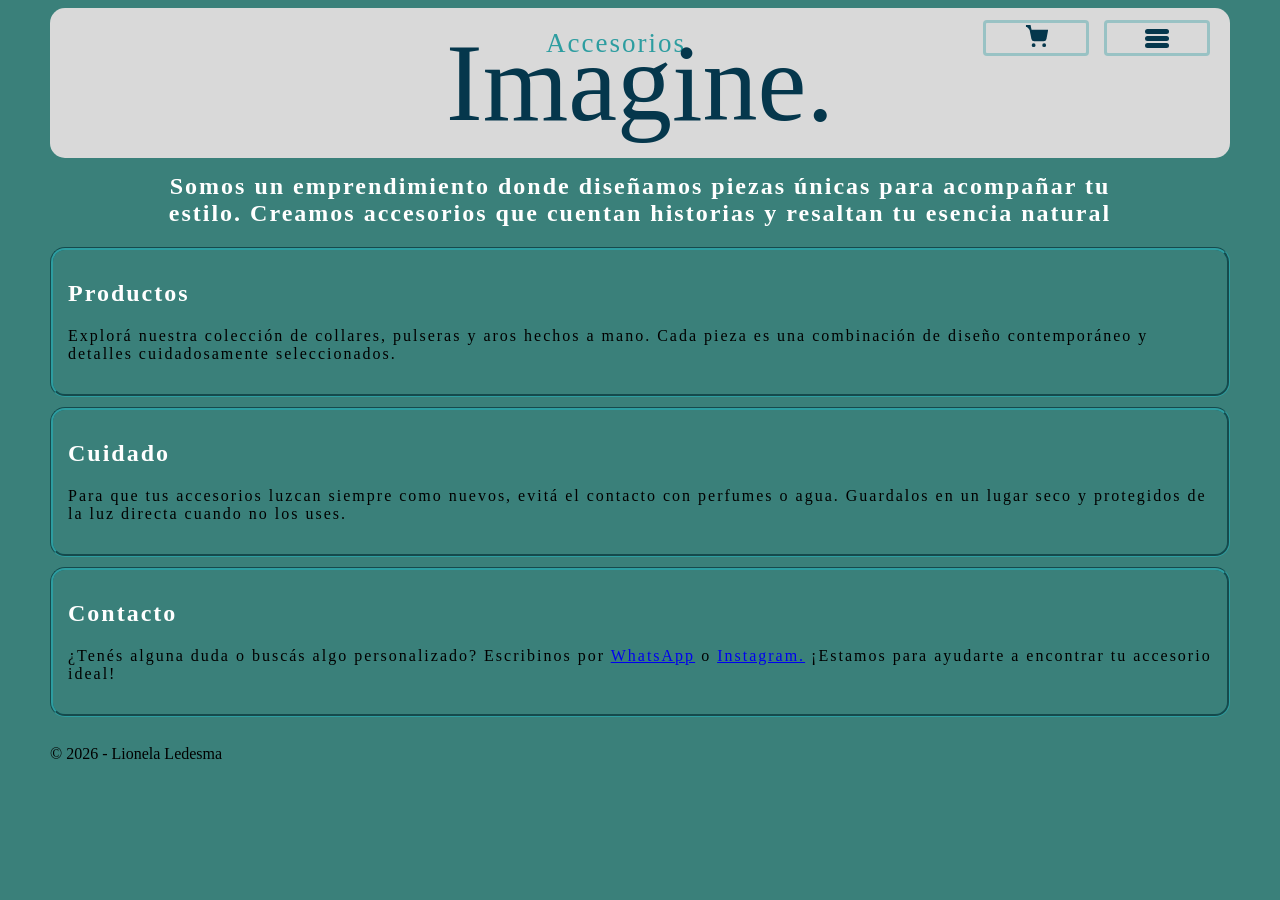
==== index.html @ 94f558a2 "first commit" ====
<!DOCTYPE html>
<html lang="es">
   <head>
      <meta charset="UTF-8">
      <meta name="viewport" content="width=device-width,initial-scale=1.0">
      <link rel="stylesheet" href="web.css">
      <title>Imagine</title>
   </head>
    
   <body>
      <header>
         <!--BOTONES DE NAVEGACIÓN-->
         <nav>
            <!--<a href="web.html" class="boton-nav">INICIO</a>
            <a href="catalogo.html" class="boton-nav">Catalogo</a>
            <a class="boton-nav">dot</a>-->
            <div class="grupo-derecha">
               <div class="boton-nav">
                  <a href="carrito.html">
                     <svg viewBox="0 0 24 24" class="diseno-carrito">
                        <circle cx="9" cy="21" r="1"></circle>
                        <circle cx="20" cy="21" r="1"></circle>
                        <path d="M1 1h4l2.68 13.39a2 2 0 0 0 2 1.61h9.72a2 2 0 0 0 2-1.61L23 6H6"></path>
                     </svg>
                  </a>
               </div>
               <div class="boton-nav" id="btn-menu">
                  <div class="icon-menu">
                     <span></span>
                     <span></span>
                     <span></span>
                  </div>
               </div>
               <div class="menu-links" id="menu-links">
                  <a href="index.html" class="boton-nav">INICIO</a>
                  <a href="catalogo.html" class="boton-nav">Catalogo</a>
                  <a href="carrito.html" class="boton-nav">Carrito</a>
               </div>
            </div>
         </nav>
         <!-- ENCABEZADO -->
         <div class="contenedor-titulo">
            <span class="subtitulo">Accesorios</span>
            <h1 class="titulo-principal">Imagine.</h1>
         </div>
      </header>
      <!-- INICIO -->
      <h2 class="inicio">
         Somos un emprendimiento donde diseñamos piezas únicas para acompañar tu estilo. Creamos 
         accesorios que cuentan historias y resaltan tu esencia natural
      </h2>

      <!-- CATALOGO DE PRODUCTOS -->
      <section>
         <h2>
            Productos
         </h2>
         <p>
            Explorá nuestra colección de collares, pulseras y aros hechos a mano. Cada pieza es una 
            combinación de diseño contemporáneo y detalles cuidadosamente seleccionados.
         </p>
      </section>

      <!-- CUIDADO DE PRODUCTOS -->
      <section>
         <h2>
            Cuidado
         </h2>
         <p>
            Para que tus accesorios luzcan siempre como nuevos, evitá el contacto con perfumes o agua. 
            Guardalos en un lugar seco y protegidos de la luz directa cuando no los uses.
         </p>
      </section>

      <!-- CONTACTO -->
      <section>
         <h2>
            Contacto
         </h2>
         <p>
            ¿Tenés alguna duda o buscás algo personalizado? Escribinos por 
            <a href="tel:1154079549">WhatsApp</a> o 
            <a href="https://www.instagram.com/accesorios_imagine_?igsh=MXJyMXV1Mnh0bWJwZA==" 
               target="_blank"> Instagram.</a> 
            ¡Estamos para ayudarte a encontrar tu accesorio ideal!
         </p>
      </section>
      <br>
      <footer>
         &copy; 2026 - Lionela Ledesma 
      </footer>
      <script src="web.js"></script>

   </body>
</html>
---- web.css ----
@font-face {
    font-family: 'MiFuenteAccesorios';
    src: url('fonts/Anonymous_Pro.ttf'); 
}

@font-face {
    font-family: 'MiMrDafoe';
    src: url('fonts/MrDafoe-Regular.ttf') format('truetype');
}

body {
    background-color: #3A807A;
    margin-left: 50px;
    margin-right: 50px;
}


header{
    background-color: #D9D9D9;
    text-align: center;
    border-radius: 15px;
    position: relative;
}

h2 {
    font-family: 'MiFuenteAccesorios';
    letter-spacing: 2px;
    margin-top: 15px;
    color: #ffffff;
}

.inicio {
    text-align: center;
    margin-left: 100px;
    margin-right: 100px;
}

p {
    font-family: 'MiFuenteAccesorios';
    letter-spacing: 2px;
}

section {
    border-style: groove;
    border-color: #2D9DA0;
    border-radius: 15px;
    margin-bottom: 10px;
    padding: 15px;
}

nav{
    display: flex; 
    align-items: center; 
    gap: 35px;
    position: absolute;
    top: 20%;
    right: 20px; 
    transform: translateY(-50%);
    padding: 0;
}

.grupo-derecha {
    margin-left: auto; 
    display: flex;
    gap: 10px;
}

.contenedor-titulo {
    position: relative;
    display: inline-block; 
    padding: 20px;
    background-color: #D9D9D9; 
    text-align: center;
}

.titulo-principal {
    font-family: 'MiMrDafoe'; 
    font-size: 110px;
    color: #05374C;
    margin: 0;
    line-height: 1;
    font-weight: 400;
    display: inline-block;
    animation: entradaSuave 1.5s ease-out forwards;
}

.subtitulo {
    font-family: 'MiFuenteAccesorios';
    font-size: 27px;
    color: #2D9DA0; 
    position: absolute;
    top: 20px;     
    left: 120px;    
    letter-spacing: 2px;
    display: inline-block;
    animation: entradaVibrante 1.5s ease-out forwards;
}

@keyframes entradaSuave {
  0% {
    opacity: 0;
    transform: translateY(20px); /* Empieza un poco más abajo */
  }
  70% {
    transform: translateY(-5px); /* Sube un poquito más de su lugar */
  }
  100% {
    opacity: 1;
    transform: translateY(0);    /* Se queda en su posición original */
  }
}

@keyframes entradaVibrante {
  0% {
    opacity: 0;
    transform: scale(0.8); /* Empieza pequeño */
  }
  50% {
    opacity: 1;
    transform: scale(1.1); /* Se agranda un poco */
  }
  60% { transform: rotate(2deg); }  /* Vibra a un lado */
  70% { transform: rotate(-2deg); } /* Vibra al otro */
  80% { transform: rotate(1deg); }  /* Se va calmando */
  90% { transform: rotate(-1deg); }
  100% {
    transform: scale(1) rotate(0deg); /* Queda en su sitio */
  }
}

.diseno-carrito {
    width: 23px; 
    height: 25px;
    stroke: #05374C;
    fill: #05374C;
    stroke-width:2;
}

.menu-links {
    display: none;
    flex-direction: column;
    position: absolute;
    top: 60px;
    right: 50px;
    background-color: #3A807A;
    border-radius: 10px;
    padding: 10px;
    gap: 10px;
    z-index: 100;
    box-shadow: 0px 4px 10px rgba(0,0,0,0.2);
}

.menu-links.activo {
    display: flex;
}

.menu-links .boton-nav {
    width: 150px;
    margin-left: 0;
}


.icon-menu {
    width: 24px;      
    height: 19px;     
    display: flex;
    flex-direction: column;
    justify-content: space-between;
    cursor: pointer;
}

.icon-menu span {
    display: block;
    width: 100%;
    height: 5px;      
    background-color: #05374C; 
    border-radius: 5px;
}

.contenedor-productos {
    display: flex;
    flex-wrap: wrap;
    justify-content: center;
    gap: 20px;
    padding: 20px;
}

.tarjeta-producto {
    background-color: #D9D9D9;
    width: 200px;
    padding: 15px;
    border-radius: 10px;
    text-align: center;
    transition: transform 0.3s ease;
}

.tarjeta-producto:hover {
    transform: translateY(-5px);
}

.tarjeta-producto img {
    width: 100%; 
    height: auto;
    border-radius: 5px;
    margin-bottom: 10px;
}

.tarjeta-producto p {
    color: #05374C;
    margin: 10px 0 5px;
}

.precio {
    font-weight: bold;
    color: #2D9DA0;
}

.boton-nav {
    display: flex; 
    justify-content: center; 
    align-items: center;
    width: 100px;  
    height: 30px;  
    background-color: #D9D9D9;
    border-style: solid;
    border-color: #2d9ca05e;
    border-radius: 15px;
    color: #05374C;  
    text-decoration: none; 
    text-align: center;    
    font-family: 'MiFuenteAccesorios';
    font-size: 14px;
    border-radius: 4px;  
    transition: background 0.3s; 
    margin-left: 5px;
}

.boton-nav:hover {
    background-color: #2D9DA0; 
    color: white;
}

.btn-agregar {
    background-color: #05374C;
    color: white;
    border: none;
    padding: 8px;
    border-radius: 5px;
    cursor: pointer;
    margin-top: 10px;
    font-family: 'MiFuenteAccesorios';
}

.btn-agregar:hover {
    background-color: #2D9DA0;
}
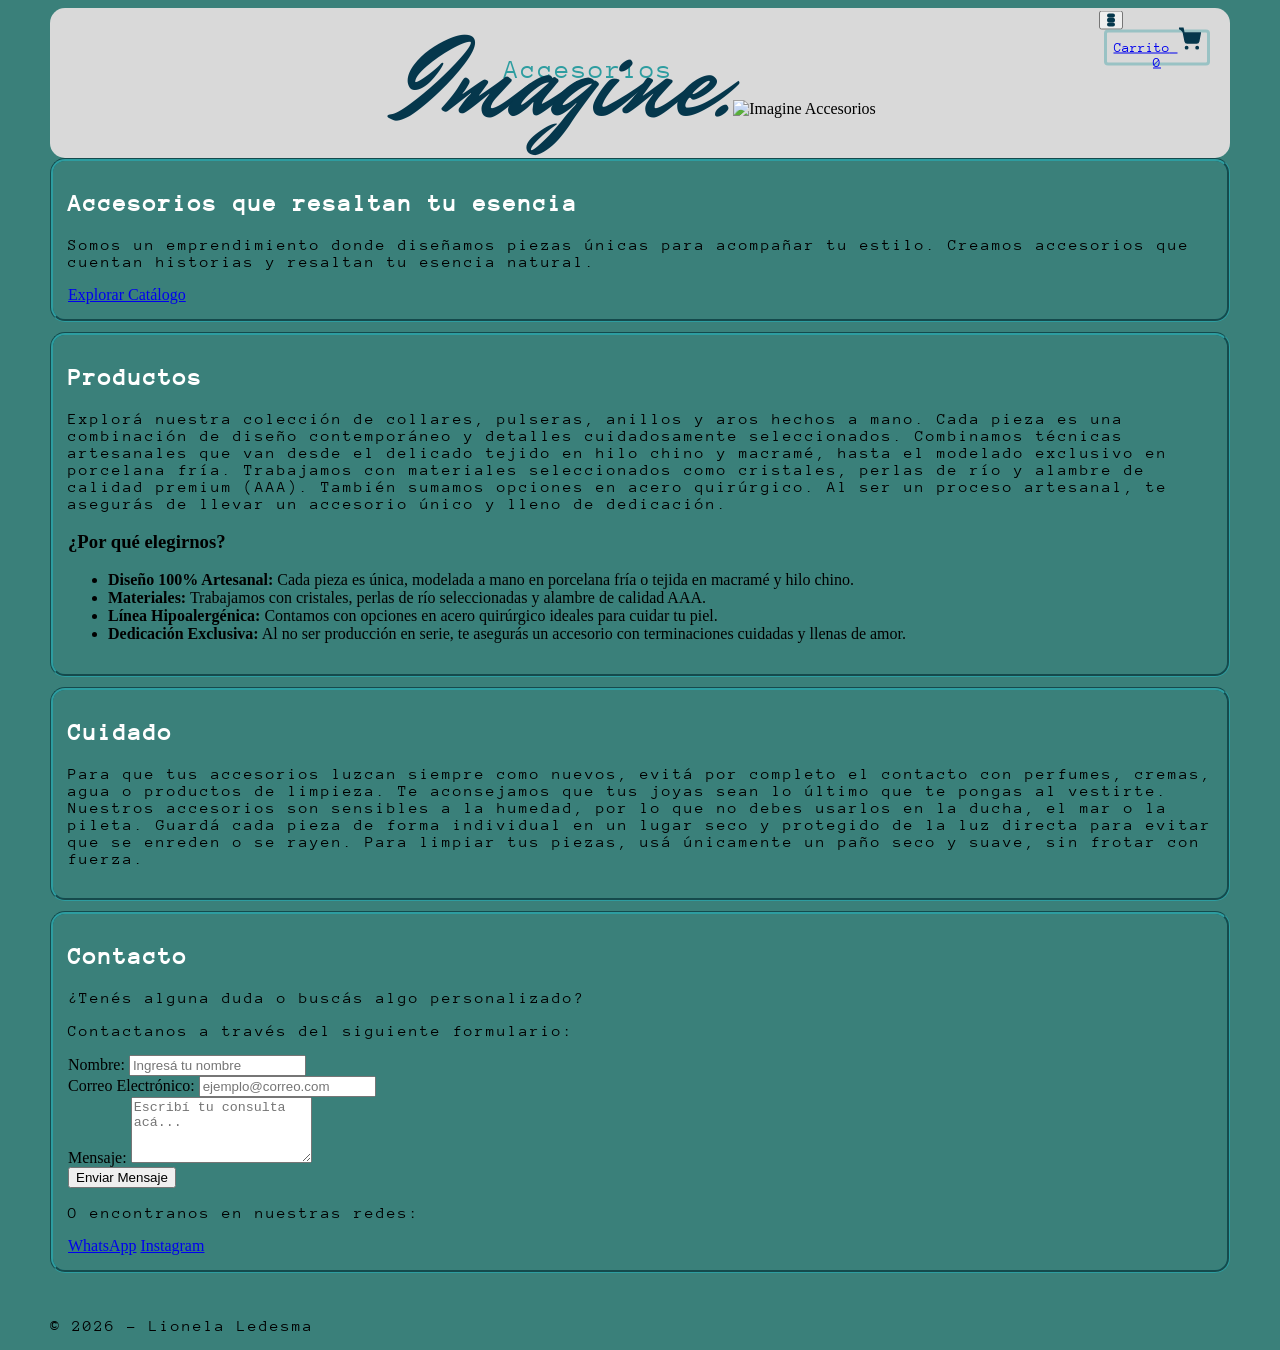
==== commit 956b0a8d: "feat: Agrego formulario de contacto" ====
--- a/index.html
+++ b/index.html
@@ -3,93 +3,135 @@
    <head>
       <meta charset="UTF-8">
       <meta name="viewport" content="width=device-width,initial-scale=1.0">
+      <meta name="description" content="Accesorios Imagine - Diseños artesanales únicos en hilo chino, macramé y porcelana fría. Resaltá tu esencia natural.">
+      <link rel="preconnect" href="https://fonts.googleapis.com">
+      <link rel="preconnect" href="https://fonts.gstatic.com" crossorigin>
+      <link href="https://fonts.googleapis.com/css2?family=Montserrat:ital,wght@0,100..900;1,100..900&display=swap" rel="stylesheet">
       <link rel="stylesheet" href="web.css">
-      <title>Imagine</title>
+      <title>Accesorios Imagine</title>
    </head>
-    
    <body>
       <header>
+         <!-- ENCABEZADO -->
+         <div class="contenedor-titulo">
+            <p class="subtitulo">Accesorios</p>
+            <h1 class="titulo-principal">Imagine.</h1>
+            <img src="fotos/Imagine.png" alt="Imagine Accesorios" class="logo">
+         </div>
          <!--BOTONES DE NAVEGACIÓN-->
          <nav>
-            <!--<a href="web.html" class="boton-nav">INICIO</a>
-            <a href="catalogo.html" class="boton-nav">Catalogo</a>
-            <a class="boton-nav">dot</a>-->
-            <div class="grupo-derecha">
-               <div class="boton-nav">
-                  <a href="carrito.html">
+            <div class="grupo-nav">
+               <div class="btn-menu">
+                  <button class="icon-menu" id="icon-menu" aria-label="Abrir menú">
+                     <span></span>
+                     <span></span>
+                     <span></span>
+                  </button>
+               </div>
+               <div class="menu-links" id="menu-links">
+                  <a href="index.html" class="boton-nav">Inicio</a>
+                  <a href="catalogo.html" class="boton-nav">Catálogo</a>
+               </div>
+               <div class="boton-nav" id="boton-nav-carrito">
+                  <a href="carrito.html" class="boton-carrito">
+                     <span class="texto-carrito">Carrito</span>
                      <svg viewBox="0 0 24 24" class="diseno-carrito">
                         <circle cx="9" cy="21" r="1"></circle>
                         <circle cx="20" cy="21" r="1"></circle>
                         <path d="M1 1h4l2.68 13.39a2 2 0 0 0 2 1.61h9.72a2 2 0 0 0 2-1.61L23 6H6"></path>
                      </svg>
+                     <span class="contador-carrito" id="contador-carrito">0</span>
                   </a>
-               </div>
-               <div class="boton-nav" id="btn-menu">
-                  <div class="icon-menu">
-                     <span></span>
-                     <span></span>
-                     <span></span>
-                  </div>
-               </div>
-               <div class="menu-links" id="menu-links">
-                  <a href="index.html" class="boton-nav">INICIO</a>
-                  <a href="catalogo.html" class="boton-nav">Catalogo</a>
-                  <a href="carrito.html" class="boton-nav">Carrito</a>
                </div>
             </div>
          </nav>
-         <!-- ENCABEZADO -->
-         <div class="contenedor-titulo">
-            <span class="subtitulo">Accesorios</span>
-            <h1 class="titulo-principal">Imagine.</h1>
-         </div>
       </header>
       <!-- INICIO -->
-      <h2 class="inicio">
-         Somos un emprendimiento donde diseñamos piezas únicas para acompañar tu estilo. Creamos 
-         accesorios que cuentan historias y resaltan tu esencia natural
-      </h2>
+      <main>
+         <section class="hero">
+            <div class="contenido-hero">
+               <h2>Accesorios que resaltan tu esencia</h2>
+               <p class="hero-texto">
+                  Somos un emprendimiento donde diseñamos piezas únicas para acompañar tu estilo. Creamos 
+                  accesorios que cuentan historias y resaltan tu esencia natural.
+               </p>
+               <a href="catalogo.html" class="btn-cta">Explorar Catálogo</a>
+            </div>
+         </section>
 
-      <!-- CATALOGO DE PRODUCTOS -->
-      <section>
-         <h2>
-            Productos
-         </h2>
-         <p>
-            Explorá nuestra colección de collares, pulseras y aros hechos a mano. Cada pieza es una 
-            combinación de diseño contemporáneo y detalles cuidadosamente seleccionados.
-         </p>
-      </section>
+         <!-- CATALOGO DE PRODUCTOS -->
+         <section class="sec-descripcion">
+            <h2>
+               Productos
+            </h2>
+            <p>
+               Explorá nuestra colección de collares, pulseras, anillos y aros hechos a mano. Cada pieza es una combinación de diseño 
+               contemporáneo y detalles cuidadosamente seleccionados. Combinamos técnicas artesanales que van desde 
+               el delicado tejido en hilo chino y macramé, hasta el modelado exclusivo en porcelana fría. Trabajamos con materiales 
+               seleccionados como cristales, perlas de río y alambre de calidad premium (AAA). También sumamos opciones en acero quirúrgico. 
+               Al ser un proceso artesanal, te asegurás de llevar un accesorio único y lleno de dedicación.
+            </p>
+            <h3>¿Por qué elegirnos?</h3>
+            <ul>
+               <li><strong>Diseño 100% Artesanal:</strong> Cada pieza es única, modelada a mano en porcelana fría o tejida en macramé y hilo chino.</li>
+               <li><strong>Materiales:</strong> Trabajamos con cristales, perlas de río seleccionadas y alambre de calidad AAA.</li>
+               <li><strong>Línea Hipoalergénica:</strong> Contamos con opciones en acero quirúrgico ideales para cuidar tu piel.</li>
+               <li><strong>Dedicación Exclusiva:</strong> Al no ser producción en serie, te asegurás un accesorio con terminaciones cuidadas y llenas de amor.</li>
+            </ul>
+         </section>
 
-      <!-- CUIDADO DE PRODUCTOS -->
-      <section>
-         <h2>
-            Cuidado
-         </h2>
-         <p>
-            Para que tus accesorios luzcan siempre como nuevos, evitá el contacto con perfumes o agua. 
-            Guardalos en un lugar seco y protegidos de la luz directa cuando no los uses.
-         </p>
-      </section>
+         <!-- CUIDADO DE PRODUCTOS -->
+         <section class="sec-descripcion">
+            <h2>
+               Cuidado
+            </h2>
+            <p>
+               Para que tus accesorios luzcan siempre como nuevos, evitá por completo el contacto con perfumes, cremas, agua o productos de limpieza. 
+               Te aconsejamos que tus joyas sean lo último que te pongas al vestirte. Nuestros accesorios son sensibles a 
+               la humedad, por lo que no debes usarlos en la ducha, el mar o la pileta. Guardá cada pieza de forma individual en un lugar seco y 
+               protegido de la luz directa para evitar que se enreden o se rayen. Para limpiar tus piezas, usá únicamente un paño seco y suave, sin 
+               frotar con fuerza.
+            </p>
+         </section>
 
-      <!-- CONTACTO -->
-      <section>
-         <h2>
-            Contacto
-         </h2>
-         <p>
-            ¿Tenés alguna duda o buscás algo personalizado? Escribinos por 
-            <a href="tel:1154079549">WhatsApp</a> o 
-            <a href="https://www.instagram.com/accesorios_imagine_?igsh=MXJyMXV1Mnh0bWJwZA==" 
-               target="_blank"> Instagram.</a> 
-            ¡Estamos para ayudarte a encontrar tu accesorio ideal!
-         </p>
-      </section>
+         <!-- CONTACTO -->
+         <section class="sec-descripcion" id="contacto">
+            <h2>Contacto</h2>
+            <p>¿Tenés alguna duda o buscás algo personalizado?</p>
+            <p>Contactanos a través del siguiente formulario:</p>
+   
+            <form id="formulario-contacto" class="form-contacto">
+               <div class="grupo-campo">
+                  <label for="nombre">Nombre:</label>
+                  <input type="text" id="nombre" name="nombre" placeholder="Ingresá tu nombre" required>
+               </div>
+               <div class="grupo-campo">
+                  <label for="email">Correo Electrónico:</label>
+                  <input type="email" id="email" name="email" placeholder="ejemplo@correo.com" required>
+               </div>
+               <div class="grupo-campo">
+                  <label for="mensaje">Mensaje:</label>
+               <textarea id="mensaje" name="mensaje" placeholder="Escribí tu consulta acá..." rows="4" required></textarea>
+               </div>
+               <div class="btn-contacto">
+                  <button type="submit">Enviar Mensaje</button>
+               </div>
+            </form>
+   
+            <!-- Contenedor del mensaje de confirmación requerido -->
+            <div id="mensaje-confirmacion" class="mensaje-oculto"></div>
+
+            <div class="redes-adicionales">
+               <p>O encontranos en nuestras redes:</p>
+               <a href="https://wa.link/8gpjek" target="_blank" rel="noopener noreferrer">WhatsApp</a> 
+               <a href="https://www.instagram.com/accesorios_imagine_?igsh=MXJyMXV1Mnh0bWJwZA==" target="_blank">Instagram</a> 
+            </div>
+         </section>
+      </main>
       <br>
       <footer>
-         &copy; 2026 - Lionela Ledesma 
+         <p>&copy; 2026 - Lionela Ledesma</p>
       </footer>
       <script src="web.js"></script>
-
    </body>
 </html>
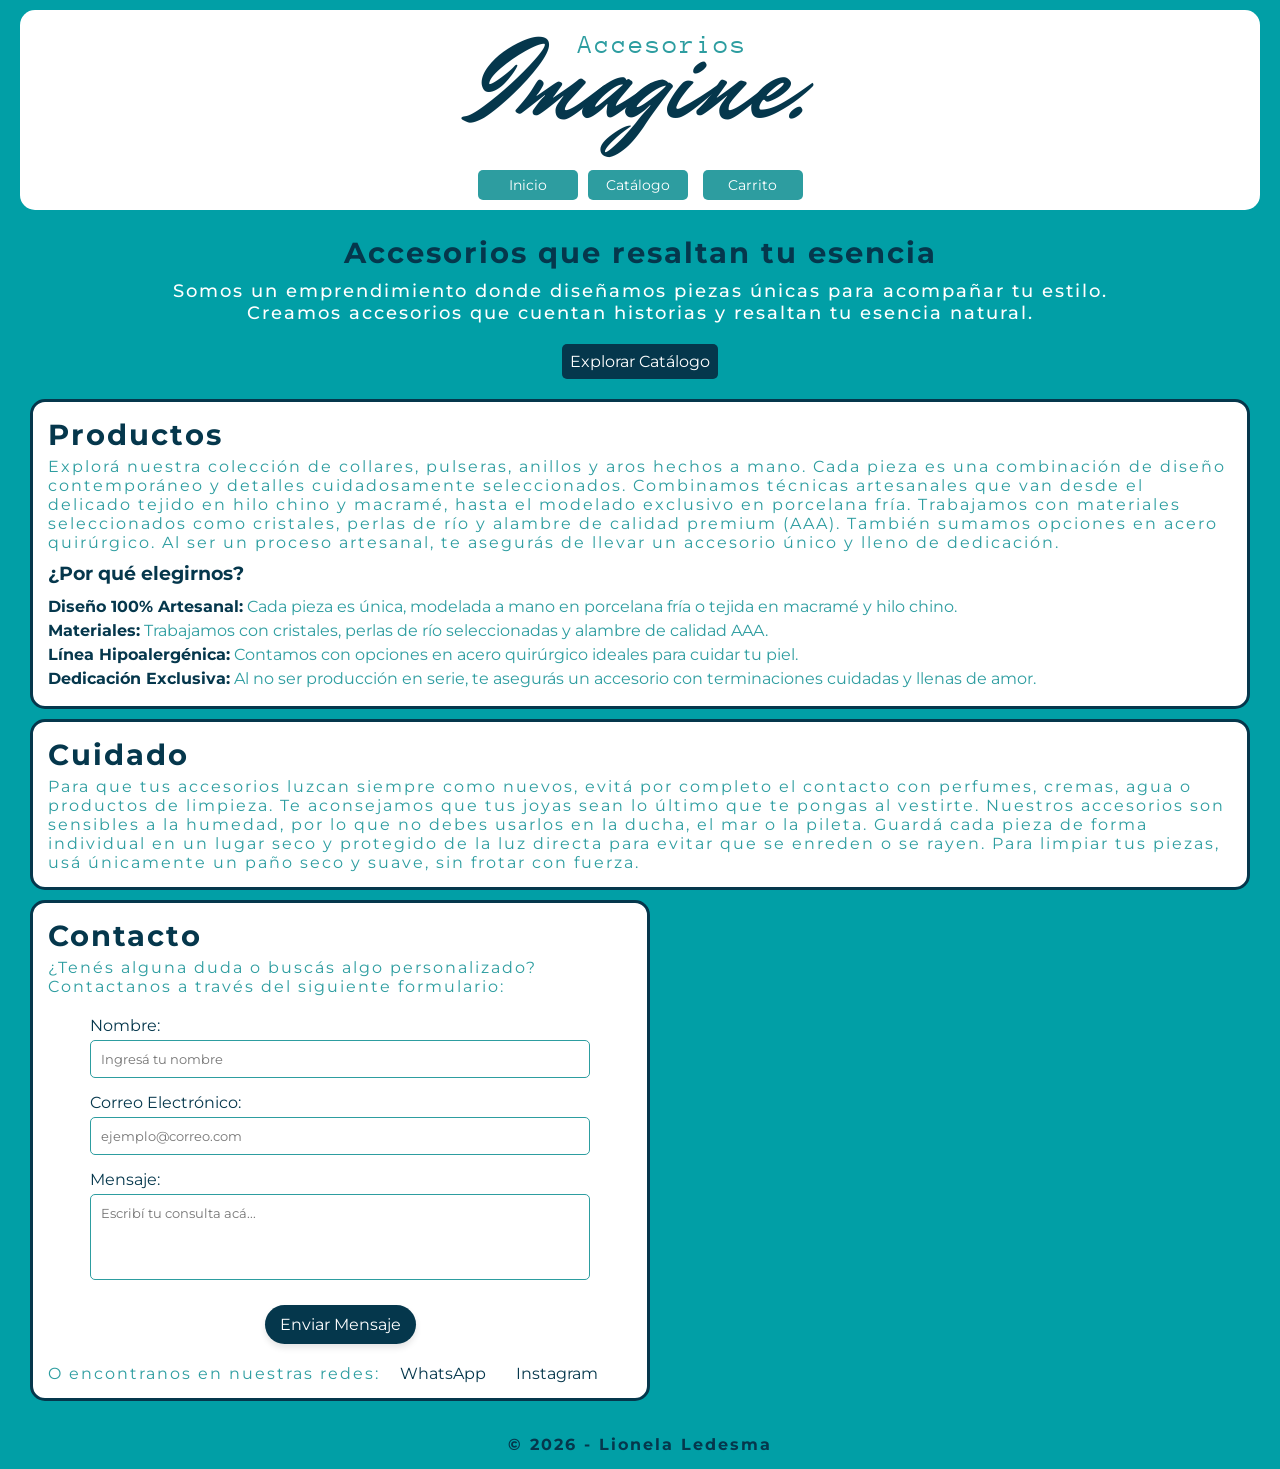
==== commit 8cab9545: "Fix: correcciones" ====
--- a/index.html
+++ b/index.html
@@ -118,7 +118,7 @@
                </div>
             </form>
    
-            <!-- Contenedor del mensaje de confirmación requerido -->
+            <!-- Mensaje de confirmación -->
             <div id="mensaje-confirmacion" class="mensaje-oculto"></div>
 
             <div class="redes-adicionales">
--- a/web.css
+++ b/web.css
@@ -1,3 +1,4 @@
+/*FUENTES*/
 @font-face {
     font-family: 'MiFuenteAccesorios';
     src: url('fonts/Anonymous_Pro.ttf'); 
@@ -8,75 +9,123 @@
     src: url('fonts/MrDafoe-Regular.ttf') format('truetype');
 }
 
+/*VARIABLES*/
+:root {
+    --color-principal: #019FA6;
+    --color-secundario: #2D9DA0;
+    --color-acento: #05374C;
+    --color-fondo: #FFFFFF;
+    --color-exito-mensaje: #4BB543;
+    --font-principal: 'MiMrDafoe';
+    --font-secundaria: 'MiFuenteAccesorios';
+    --font-terciaria: 'Montserrat';
+}
+
+/*RESET*/
+* {
+    box-sizing: border-box;
+    margin: 0;
+    padding: 0;
+}
+
+/*GENERAL*/
+html {
+    scroll-behavior: smooth;
+}
+
 body {
-    background-color: #3A807A;
-    margin-left: 50px;
-    margin-right: 50px;
-}
-
-
+    background-color: var(--color-principal);
+    padding: 10px 20px;
+    color: var(--color-fondo);
+    font-family: var(--font-terciaria);
+}
+
+h2 {
+    letter-spacing: 2px;
+    color: var(--color-acento);
+    margin: 0 0 5px 0;
+    font-size: 1.8rem; 
+}
+
+h3 {
+    color: var(--color-principal);
+    font-family: var(--font-terciaria);
+}
+
+p {
+    font-family: var(--font-terciaria);
+    letter-spacing: 2px;
+}
+
+.sec-descripcion {
+    border: solid;
+    border-color: var(--color-acento);
+    border-radius: 15px;
+    margin: 10px;
+    padding: 15px;
+    background-color: var(--color-fondo);
+}
+
+.sec-descripcion p {
+    color: var(--color-secundario);
+}
+
+.sec-descripcion h3 {
+    color: var(--color-acento);
+    margin: 10px 0;
+}
+
+ul {
+    color: var(--color-secundario);
+    list-style: none;
+    font-family: var(--font-terciaria);
+    line-height: 1.5rem;
+}
+
+li strong {
+    color: var(--color-acento);
+}
+
+/*HEADER Y NAVEGACION*/
 header{
-    background-color: #D9D9D9;
+    background-color: var(--color-fondo);
     text-align: center;
     border-radius: 15px;
     position: relative;
 }
 
-h2 {
-    font-family: 'MiFuenteAccesorios';
-    letter-spacing: 2px;
-    margin-top: 15px;
-    color: #ffffff;
-}
-
-.inicio {
-    text-align: center;
-    margin-left: 100px;
-    margin-right: 100px;
-}
-
-p {
-    font-family: 'MiFuenteAccesorios';
-    letter-spacing: 2px;
-}
-
-section {
-    border-style: groove;
-    border-color: #2D9DA0;
+nav{
+    position: sticky;
+    top: 0;
+    z-index: 1000;
+    display: flex; 
+    justify-content: center;
+    align-items: center; 
+    gap: 15px;
     border-radius: 15px;
-    margin-bottom: 10px;
-    padding: 15px;
-}
-
-nav{
-    display: flex; 
-    align-items: center; 
-    gap: 35px;
-    position: absolute;
-    top: 20%;
-    right: 20px; 
-    transform: translateY(-50%);
-    padding: 0;
-}
-
-.grupo-derecha {
-    margin-left: auto; 
-    display: flex;
-    gap: 10px;
+    background-color: transparent;
+    width: 100%;
+    padding: 10px 0;
+}
+
+.grupo-nav { 
+    display: flex;
+    justify-content: center;
+    align-items: center;
+    gap: 15px;
+    width: 100%;
 }
 
 .contenedor-titulo {
     position: relative;
     display: inline-block; 
-    padding: 20px;
-    background-color: #D9D9D9; 
-    text-align: center;
+    padding: 20px; 
 }
 
 .titulo-principal {
-    font-family: 'MiMrDafoe'; 
+    font-family: var(--font-principal); 
     font-size: 110px;
-    color: #05374C;
+    color: var(--color-acento);
     margin: 0;
     line-height: 1;
     font-weight: 400;
@@ -85,9 +134,9 @@
 }
 
 .subtitulo {
-    font-family: 'MiFuenteAccesorios';
+    font-family: var(--font-secundaria);
     font-size: 27px;
-    color: #2D9DA0; 
+    color: var(--color-secundario); 
     position: absolute;
     top: 20px;     
     left: 120px;    
@@ -96,123 +145,44 @@
     animation: entradaVibrante 1.5s ease-out forwards;
 }
 
-@keyframes entradaSuave {
-  0% {
-    opacity: 0;
-    transform: translateY(20px); /* Empieza un poco más abajo */
-  }
-  70% {
-    transform: translateY(-5px); /* Sube un poquito más de su lugar */
-  }
-  100% {
-    opacity: 1;
-    transform: translateY(0);    /* Se queda en su posición original */
-  }
-}
-
-@keyframes entradaVibrante {
-  0% {
-    opacity: 0;
-    transform: scale(0.8); /* Empieza pequeño */
-  }
-  50% {
-    opacity: 1;
-    transform: scale(1.1); /* Se agranda un poco */
-  }
-  60% { transform: rotate(2deg); }  /* Vibra a un lado */
-  70% { transform: rotate(-2deg); } /* Vibra al otro */
-  80% { transform: rotate(1deg); }  /* Se va calmando */
-  90% { transform: rotate(-1deg); }
-  100% {
-    transform: scale(1) rotate(0deg); /* Queda en su sitio */
-  }
-}
-
 .diseno-carrito {
-    width: 23px; 
+    width: 24px; 
     height: 25px;
-    stroke: #05374C;
-    fill: #05374C;
-    stroke-width:2;
+    stroke: var(--color-acento);
+    fill: var(--color-acento);
+    stroke-width: 3;
+    stroke-linecap: round;
+    stroke-linejoin: round;
 }
 
 .menu-links {
-    display: none;
-    flex-direction: column;
-    position: absolute;
-    top: 60px;
-    right: 50px;
-    background-color: #3A807A;
-    border-radius: 10px;
-    padding: 10px;
+    display: flex;
     gap: 10px;
-    z-index: 100;
-    box-shadow: 0px 4px 10px rgba(0,0,0,0.2);
-}
-
-.menu-links.activo {
-    display: flex;
-}
-
-.menu-links .boton-nav {
-    width: 150px;
-    margin-left: 0;
-}
-
+}
+
+.btn-menu {
+    display: block;
+    background: var(--color-fondo);
+    padding: 8px;
+    border-radius: 5px;
+    margin-right: 5px;
+}
+
+.btn-menu:hover {
+    background: var(--color-secundario);
+}
 
 .icon-menu {
-    width: 24px;      
-    height: 19px;     
-    display: flex;
-    flex-direction: column;
-    justify-content: space-between;
-    cursor: pointer;
+    border: none;
+    background: transparent;
 }
 
 .icon-menu span {
     display: block;
     width: 100%;
-    height: 5px;      
-    background-color: #05374C; 
-    border-radius: 5px;
-}
-
-.contenedor-productos {
-    display: flex;
-    flex-wrap: wrap;
-    justify-content: center;
-    gap: 20px;
-    padding: 20px;
-}
-
-.tarjeta-producto {
-    background-color: #D9D9D9;
-    width: 200px;
-    padding: 15px;
-    border-radius: 10px;
-    text-align: center;
-    transition: transform 0.3s ease;
-}
-
-.tarjeta-producto:hover {
-    transform: translateY(-5px);
-}
-
-.tarjeta-producto img {
-    width: 100%; 
-    height: auto;
-    border-radius: 5px;
-    margin-bottom: 10px;
-}
-
-.tarjeta-producto p {
-    color: #05374C;
-    margin: 10px 0 5px;
-}
-
-.precio {
-    font-weight: bold;
-    color: #2D9DA0;
+    height: 4px;      
+    background-color: var(--color-acento); 
+    border-radius: 5px;
 }
 
 .boton-nav {
@@ -221,36 +191,574 @@
     align-items: center;
     width: 100px;  
     height: 30px;  
-    background-color: #D9D9D9;
-    border-style: solid;
-    border-color: #2d9ca05e;
-    border-radius: 15px;
-    color: #05374C;  
-    text-decoration: none; 
-    text-align: center;    
-    font-family: 'MiFuenteAccesorios';
+    background-color: var(--color-secundario);
+    color: var(--color-fondo);  
+    text-decoration: none;   
+    font-family: var(--font-terciaria);
     font-size: 14px;
-    border-radius: 4px;  
+    border-radius: 5px;  
     transition: background 0.3s; 
+}
+
+.boton-nav:hover {
+    background-color: var(--color-acento); 
+}
+
+.boton-carrito {
+    display: inline-flex;
+    align-items: center;
+    justify-content: center;
+    position: relative;
+    width: 44px;
+    height: 44px;
+    background: transparent;
+    text-decoration: none;
+    box-sizing: border-box;
+    transition: background-color 0.2s ease;
+    color: var(--color-fondo);
+    margin-right: 0;
+}
+
+.texto-carrito {
+    font-family: var(--font-terciaria);
+}
+
+.btn-menu, .logo, .icon-menu, .diseno-carrito {
+    display: none;
+}
+
+/*HERO*/
+.hero {
+    text-align: center;
+}
+
+.contenido-hero h2 {
+    margin-top: 2%;
+}
+
+.hero-texto {
+    margin: 10px 10%;
+    color: var(--color-fondo);
+    font-size: 18px;
+    font-weight: 500;
+}
+
+.btn-cta {
+    display: block;
+    background: var(--color-acento);
+    text-decoration: none;
+    color: var(--color-fondo);
+    width: fit-content;
+    padding: 8px;
+    border-radius: 5px;
+    margin: 20px auto;
+}
+
+.btn-cta:hover {
+    background: var(--color-fondo);
+    color: var(--color-acento);
+}
+
+/*CARRITO*/
+.contador-carrito {
+    display: flex;
+    align-items: center;
+    justify-content: center;
+    position: absolute;
+    top: -3px;
+    right: -30px;
+    background-color: #ff4d4d;
+    color: #ffffff;
+    font-size: 0.75rem;
+    font-weight: bold;
+    min-width: 18px;
+    height: 18px;
+    border-radius: 50%;
+    padding: 2px;
+    box-sizing: border-box;
+    border: 2px solid #ffffff;
+    box-shadow: 0 2px 5px rgba(0,0,0,0.2);
+}
+
+.contenedor-carrito h2 {
+    margin-top: 10px;
+    font-family: var(--font-terciaria) !important;
+}
+
+#vaciar-carrito, .btn-finalizar {
+    background: var(--color-acento);
+    border: none;
+    margin: 5px;
+    width: fit-content;
+    padding: 8px;
+}
+
+#vaciar-carrito:hover, .btn-finalizar:hover {
+    background: var(--color-fondo);
+    color: var(--color-acento);
+}
+
+#total-carrito, #vaciar-carrito, .btn-finalizar {
+    display: none;
+}
+
+.btn-eliminar {
+    background: var(--color-secundario); 
+    color: var(--color-fondo); 
+    border: none; 
+    border-radius: 5px; 
+    padding: 5px;
+    cursor: pointer;
+    margin: 5px;
+}
+
+.btn-eliminar:hover {
+    background: var(--color-acento);
+}
+
+#lista-carrito {
+    display: flex;
+    flex-wrap: wrap;
+    gap: 20px;
+}
+
+.item-carrito {
+    display: flex;
+    background: var(--color-fondo); 
+    margin-bottom: 10px; 
+    padding: 15px; 
+    border-radius: 8px;
+    border: solid var(--color-acento); 
+    color: var(--color-acento);
+    width: fit-content;
+}
+
+.tx-total-carrito {
+    color: var(--color-fondo);
+    margin: 5px;
+}
+
+/*CATALOGO*/
+#nav-catalogo {
+    display: flex;
+    justify-content: space-between;
+    align-items: center;
+    padding: 20px 40px;
+    width: 100%;
+    max-width: 60%;
+    box-sizing: border-box;
+    margin: 2% 20%;
+}
+
+.catalogo-head {
+    display: flex;
+    flex-direction: column;
+    gap: 5px;
+}
+
+#sub-cat {
+    font-weight: bold;
+    font-size: 1rem;
     margin-left: 5px;
 }
 
-.boton-nav:hover {
-    background-color: #2D9DA0; 
-    color: white;
+.catalogo-menu {
+    display: flex;
+    justify-content: center;
+    align-items: center;
+    width: 60%;
+    margin: 0;
+}
+
+.catalogo-menu a {
+    text-decoration: none;
+    font-size: 1.3rem;
+    color: var(--color-fondo);
+    background: var(--color-acento);
+    padding: 10px 15px;
+    border-radius: 5px;
+    flex: 1;
+    margin-right: 12px;
+    box-sizing: border-box;
+}
+
+.catalogo-menu a:last-child {
+    margin-right: 0;
+}
+
+.catalogo-menu a:hover {
+    background: var(--color-principal);
+}
+
+.titulo-categoria {
+    background-color: var(--color-fondo);
+    padding: 5px;
+    text-align: center;
+    width: fit-content;
+    border-radius: 5px;
+    font-size: 2rem;
+}
+
+.contenedor-productos {
+    display: flex;
+    flex-wrap: wrap;
+    justify-content: space-evenly;
+    gap: 20px;
+    padding: 20px;
+}
+
+.content-tarjeta {
+    display: flex;
+    gap: 15px;
+    align-items: center;
+    width: 100%;
+}
+
+.tarjeta-producto {
+    display: flex;
+    flex-direction: column;
+    justify-content: space-between;
+    background-color: var(--color-fondo);
+    width: 100%;
+    max-width: 400px;
+    height: auto;
+    padding: 15px;
+    border-radius: 10px;
+    transition: transform 0.3s ease;
+    align-items: center;
+}
+
+.tarjeta-producto:hover {
+    transform: translateY(-5px);
+}
+
+.contenedor-foto {
+    width: 150px;
+    flex-shrink: 0;
+    text-align: center;
+}
+
+.contenedor-foto img {
+    width: 100%; 
+    height: auto;
+    border-radius: 5px;
+    display: block;
+    margin-bottom: 10px;
+}
+
+.descripcion-prod {
+    flex-grow: 1;
+    text-align: justify;
+    color: var(--color-acento);
+    font-size: 0.95rem;
+    line-height: 1.4;
+}
+
+.precio {
+    font-weight: bold;
+    color: var(--color-secundario);
 }
 
 .btn-agregar {
-    background-color: #05374C;
-    color: white;
+    background-color: var(--color-acento);
+    color: var(--color-fondo);
     border: none;
     padding: 8px;
     border-radius: 5px;
     cursor: pointer;
     margin-top: 10px;
-    font-family: 'MiFuenteAccesorios';
+    font-family: var(--font-terciaria);
+    max-width: fit-content;
 }
 
 .btn-agregar:hover {
-    background-color: #2D9DA0;
-}
+    background-color: var(--color-secundario);
+}
+
+/*CONTACTO*/
+#contacto {
+    max-width: 50%;
+}
+
+.form-contacto {
+    display: flex;
+    flex-direction: column;
+    gap: 15px;
+    max-width: 500px;
+    margin: 20px auto;
+    text-align: left;
+}
+
+.grupo-campo {
+    display: flex;
+    flex-direction: column;
+    gap: 5px;
+    color: var(--color-acento);
+}
+
+.grupo-campo input, .grupo-campo textarea {
+    padding: 10px;
+    border-radius: 5px;
+    border: 1px solid var(--color-secundario);
+    font-family: var(--font-terciaria);
+}
+
+textarea {
+    resize: none;
+}
+
+.btn-contacto {
+    display: flex;
+    justify-content: center;
+    width: 100%;
+    margin-top: 10px;
+}
+
+.btn-contacto button {
+    background-color: var(--color-acento);
+    color: var(--color-fondo);
+    font-family: var(--font-terciaria);
+    font-size: 16px;
+    padding: 10px 15px;
+    border: none;
+    border-radius: 25px;
+    cursor: pointer;
+    transition: all 0.3s ease;
+    box-shadow: 0 4px 6px rgba(0, 0, 0, 0.1);
+}
+
+.btn-contacto button:hover {
+    background-color: var(--color-secundario);
+    transform: translateY(-2px);
+    box-shadow: 0 6px 12px rgba(0, 0, 0, 0.15);
+}
+
+.btn-contacto button:active {
+    transform: translateY(0);
+    box-shadow: 0 2px 4px rgba(0, 0, 0, 0.1);
+}
+
+.mensaje-exito {
+    background-color: var(--color-exito-mensaje);
+    color: var(--color-fondo);
+    padding: 10px;
+    border-radius: 5px;
+    text-align: center;
+    margin-top: 15px;
+    font-family: var(--font-terciaria);
+}
+
+.mensaje-oculto {
+    display: none;
+}
+
+.redes-adicionales {
+    margin-top: 20px;
+    display: flex;
+    justify-content: left;
+    gap: 10px;
+    flex-wrap: wrap;
+}
+
+.redes-adicionales a{
+    text-decoration: none;
+    color: var(--color-acento);
+    padding: 0 10px;
+}
+
+.redes-adicionales a:hover {
+    text-decoration: underline;
+    font-size: 18px;
+}
+
+/*FOOTER*/
+footer {
+    text-align: center;
+    color: var(--color-acento);
+    font-weight: bold;
+    padding: 5px;
+}
+
+.car-footer {
+    bottom: 0;
+}
+
+/*ANIMACIONES*/
+@keyframes entradaSuave {
+  0% {
+    opacity: 0;
+    transform: translateY(20px);
+  }
+  70% {
+    transform: translateY(-5px); 
+  }
+  100% {
+    opacity: 1;
+    transform: translateY(0); 
+  }
+}
+
+@keyframes entradaVibrante {
+    0% {
+        opacity: 0;
+        transform: scale(0.8);
+    }
+    50% {
+        opacity: 1;
+        transform: scale(1.1);
+    }
+    60% { 
+        transform: rotate(2deg); 
+    }  
+    70% { 
+        transform: rotate(-2deg); 
+    } 
+    80% { 
+        transform: rotate(1deg); 
+    }  
+    90% { 
+        transform: rotate(-1deg); 
+    }
+    100% {
+        transform: scale(1) rotate(0deg);
+    }
+}
+
+/*ESTILO RESPONSIVO*/
+@media (max-width: 768px) {
+    /*HEADER*/
+    header {
+        display: flex;
+        justify-content: space-between;
+        align-items: flex-start;
+        padding: 10px 15px;
+        box-sizing: border-box;
+        background: transparent;
+    }
+
+    .contenedor-titulo {
+        padding: 0;
+    }
+
+    .titulo-principal, .subtitulo, .texto-carrito {
+        display: none;
+    }
+    
+    .logo {
+        display: block;
+        max-height: 100px;
+        width: auto;
+        border-radius: 50%;
+    }
+
+    /*NAV*/
+    nav {
+        width: auto;
+        position: static;
+        background-color: transparent;
+        padding: 0;
+    }
+
+    .grupo-nav {
+        margin-top: 10px;
+        gap: 15px;
+    }
+
+    .btn-menu, .diseno-carrito {
+        display: block;
+    }
+
+    .icon-menu {
+        display: flex;
+        flex-direction: column;
+        justify-content: space-between;
+        width: 24px;
+        height: 19px;
+        cursor: pointer;
+    }
+
+    .menu-links {
+        display: none;
+        flex-direction: column;
+        position: absolute;
+        top: 60px;
+        left: 120px;
+        background-color: var(--color-acento);
+        border-radius: 10px;
+        padding: 15px;
+        gap: 10px;
+        width: 40%;
+        height: 80%;
+        margin-left: 0;
+        z-index: 1100;
+        box-shadow: 0px 4px 10px rgba(0, 0, 0, 0.2);
+    }
+
+    .menu-links.activo {
+        display: flex;
+    }
+
+    #boton-nav-carrito {
+        width: 42px;
+        height: 35px;
+        background: var(--color-fondo);
+    }
+
+    .boton-nav:hover {
+        background: var(--color-fondo);
+        color: var(--color-acento);
+    }
+
+    /*CARRITO*/
+    .contador-carrito {
+        top: -5px;
+        right: -5px;
+    }
+
+    /*CATALOGO*/
+    .catalogo-menu {
+        width: 100%;
+        gap: 8px;
+    }
+
+    .catalogo-menu a {
+        font-size: 1rem;
+        padding: 5px 7.5px;
+        margin-right: 0;
+        max-width: fit-content;
+    }
+
+    #nav-catalogo {
+        flex-wrap: wrap;
+        justify-content: center;
+        max-width: 100%;
+        margin: 1%;
+        padding: 10px;
+    }
+
+    #sub-cat {
+        margin-bottom: 8px;
+        margin-left: 8px;
+    }
+
+    .titulo-categoria {
+        margin-top: 15px;
+        font-size: 1.5rem;
+    }
+
+    .contenedor-productos {
+        justify-content: center;
+        max-width: 1200px;
+        margin: 0 auto;
+    }
+
+    .content-tarjeta {
+        flex-wrap: wrap;
+        justify-content: center;
+    }
+    
+    /*CONTACTO*/
+    #contacto {
+        max-width: 100%;
+    }
+}
